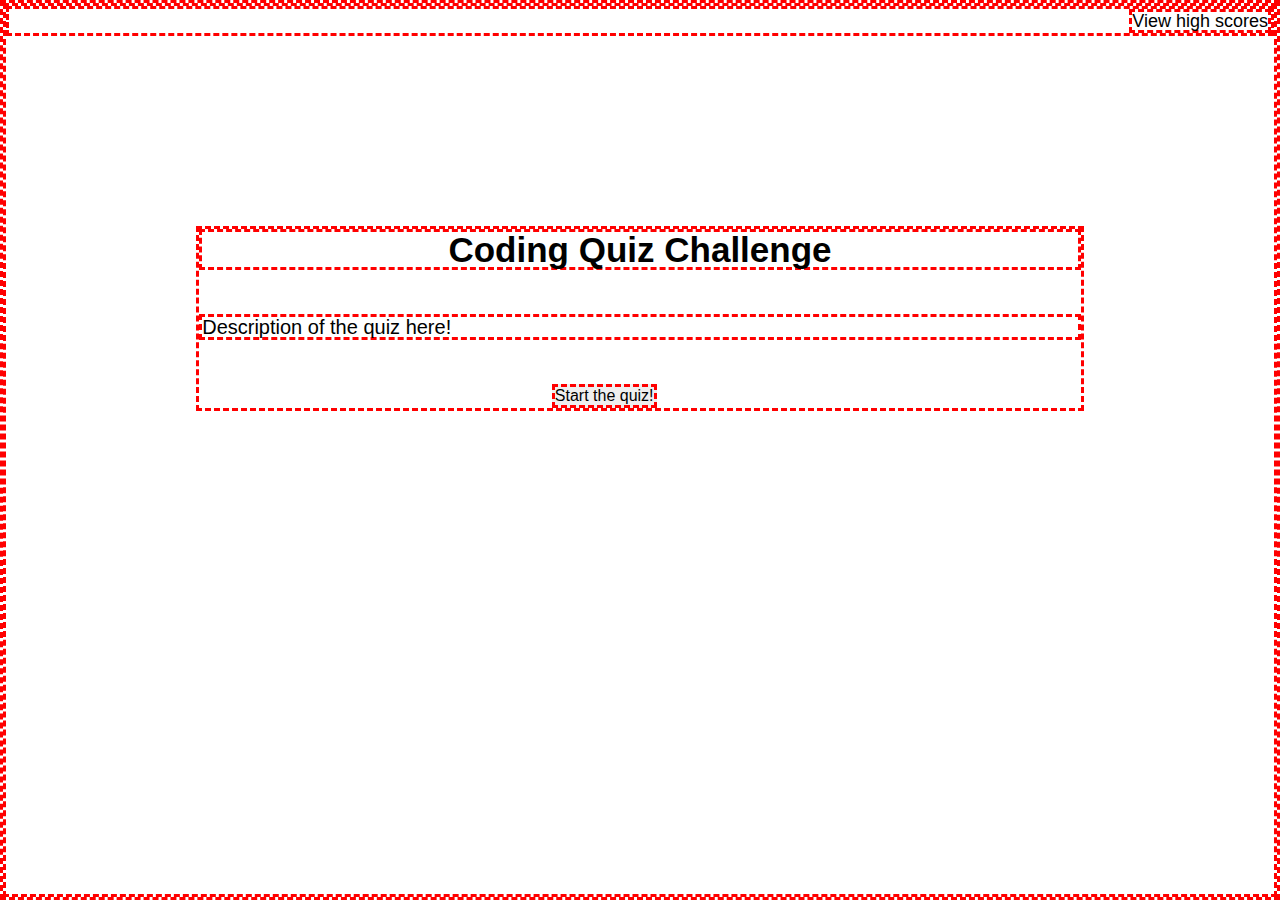
==== index.html @ 6d27bb3b "I set up the folder for the project. I then set up the HTML with links to the style sheets and JavaS" ====
<!DOCTYPE html>
<html lang="en">
<head>
    <meta charset="UTF-8">
    <meta http-equiv="X-UA-Compatible" content="IE=edge">
    <meta name="viewport" content="width=device-width, initial-scale=1.0">
    <title>Coding Quiz Challenge</title>
    <link rel="stylesheet" href="./assets/CSS/reset.css"/>
    <link rel="stylesheet" href="./assets/CSS/style.css"/>
</head>
<body>

<header>
<p>View high scores</p>
</header>

<div class="quiz-block">
    <h1>Coding Quiz Challenge</h1>
    <p>Description of the quiz here!</p>
    <button>Start the quiz!</button>
</div>

<script src="./assets/JavaScript/script.js"></script>
</body>
</html>
---- assets/CSS/style.css ----
* {
    border: dashed red;
}

header {
    font-size: 18px;
    display: flex;
    flex-wrap: wrap;
    justify-content: right;
}

.quiz-block {
    margin: 15%;
}

.quiz-block button {
    display: flex;
    flex-wrap: wrap;
    margin-left: 40%;
    margin-top: 5%;
}

.quiz-block h1 {
    display: flex;
    flex-wrap: wrap;
    justify-content: center;
    margin-bottom: 5%;
    font-size: 35px;
}

.quiz-block p {
    font-size: 20px;
}
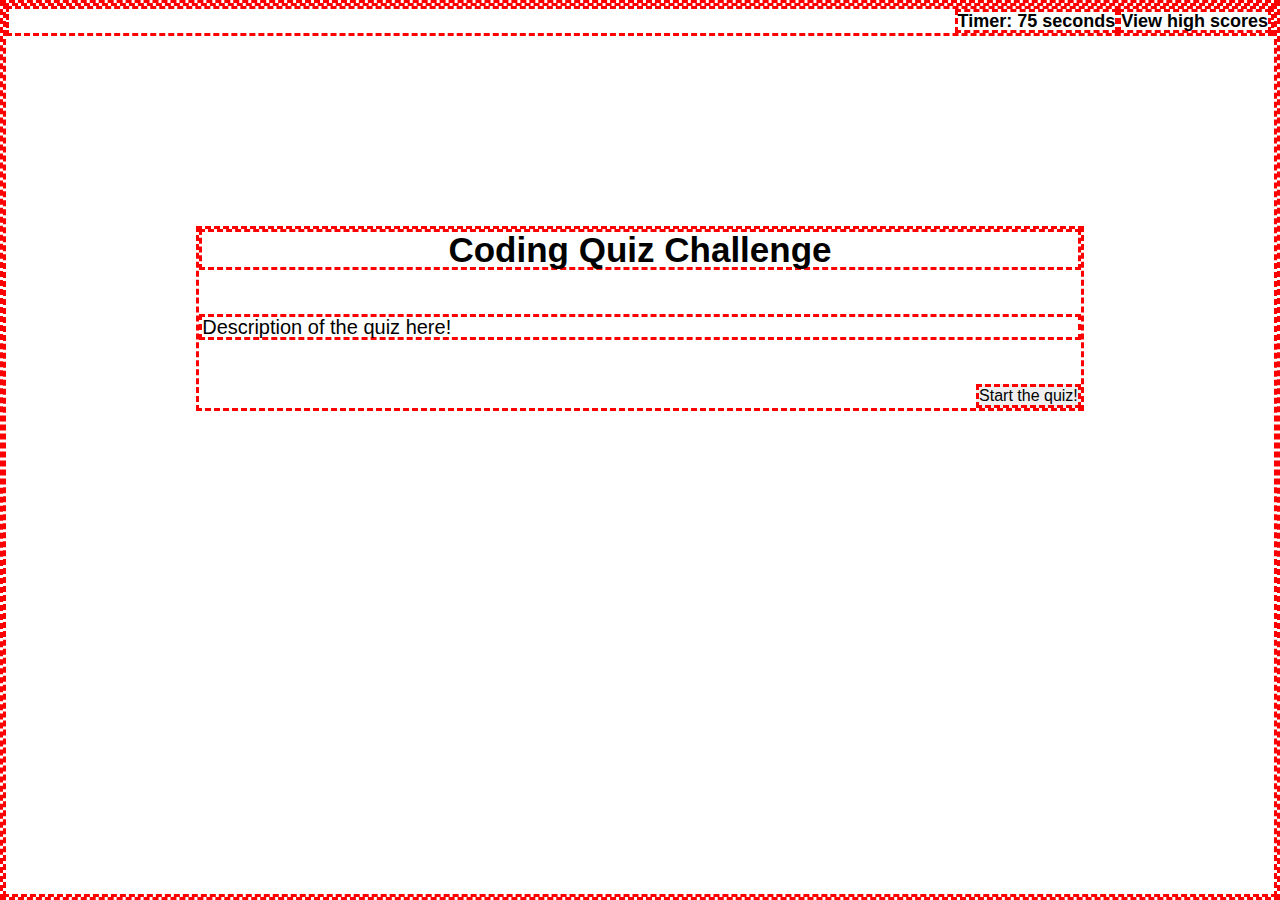
==== commit daafd252: "I created the timer by first adding an empty h2 on HTML that is then populated via JS. I then added " ====
--- a/index.html
+++ b/index.html
@@ -11,13 +11,14 @@
 <body>
 
 <header>
-<p>View high scores</p>
+<h2 id="counter">Timer: </h2>
+<h2>View high scores</h2>
 </header>
 
 <div class="quiz-block">
     <h1>Coding Quiz Challenge</h1>
     <p>Description of the quiz here!</p>
-    <button>Start the quiz!</button>
+    <button class="start-button">Start the quiz!</button>
 </div>
 
 <script src="./assets/JavaScript/script.js"></script>
--- a/assets/CSS/style.css
+++ b/assets/CSS/style.css
@@ -16,7 +16,7 @@
 .quiz-block button {
     display: flex;
     flex-wrap: wrap;
-    margin-left: 40%;
+    margin-left: auto;
     margin-top: 5%;
 }
 
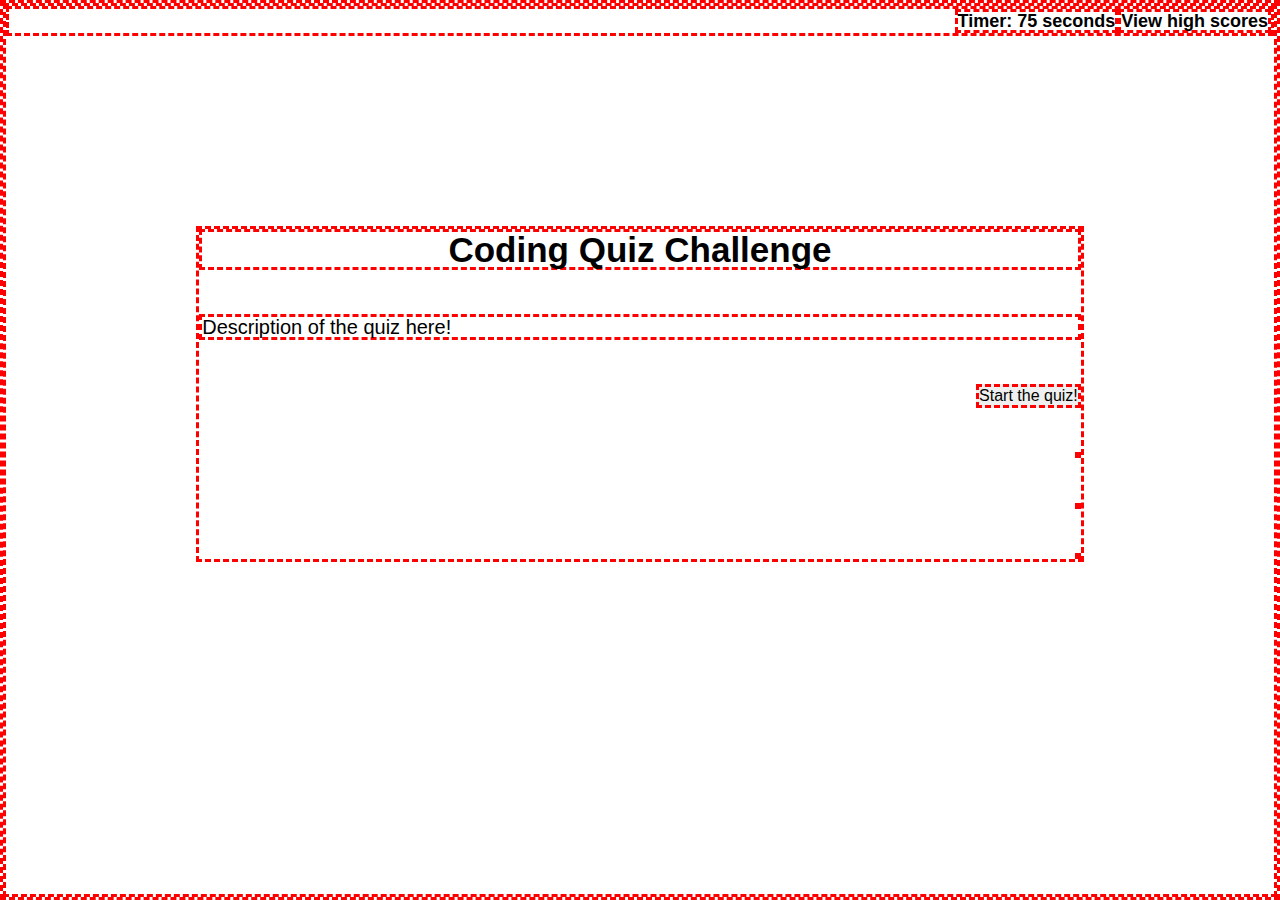
==== commit ad0d755f: "Created the first question and attempted to get the quiz to populate the first question and the answ" ====
--- a/index.html
+++ b/index.html
@@ -11,14 +11,17 @@
 <body>
 
 <header>
-<h2 id="counter">Timer: </h2>
+<h2 id="counter"></h2>
 <h2>View high scores</h2>
 </header>
 
 <div class="quiz-block">
     <h1>Coding Quiz Challenge</h1>
-    <p>Description of the quiz here!</p>
-    <button class="start-button">Start the quiz!</button>
+    <p class="question">Description of the quiz here!</p>
+    <button class="button-one">Start the quiz!</button>
+    <button class="button-two"></button>
+    <button class="button-three"></button>
+    <button class="button-four"></button>
 </div>
 
 <script src="./assets/JavaScript/script.js"></script>
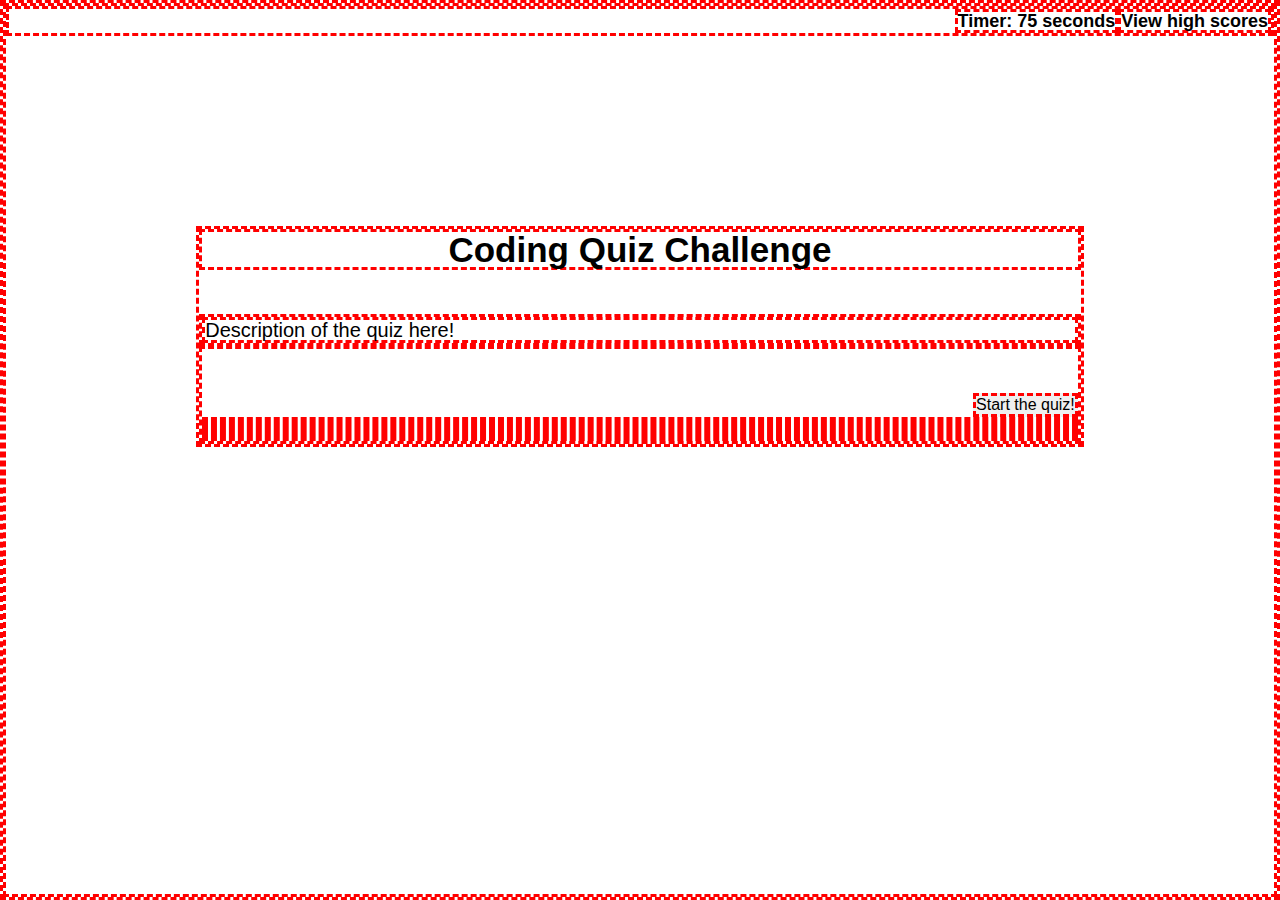
==== commit efb3222b: "I put the questions into an array that can populate the fields more efficiently than changing the te" ====
--- a/index.html
+++ b/index.html
@@ -17,11 +17,16 @@
 
 <div class="quiz-block">
     <h1>Coding Quiz Challenge</h1>
-    <p class="question">Description of the quiz here!</p>
-    <button class="button-one">Start the quiz!</button>
-    <button class="button-two"></button>
-    <button class="button-three"></button>
-    <button class="button-four"></button>
+    <div id = "questions">
+        <p class="question">Description of the quiz here!</p>
+    </div>
+    <div id = "answers">
+        <button class="start-button">Start the quiz!</button>
+        <div class="choice" id="A" onclick="checkAnswer('A')"></div>
+        <div class="choice" id="B" onclick="checkAnswer('B')"></div>
+        <div class="choice" id="C" onclick="checkAnswer('C')"></div>
+        <div class="choice" id="D" onclick="checkAnswer('D')"></div>
+    </div>
 </div>
 
 <script src="./assets/JavaScript/script.js"></script>
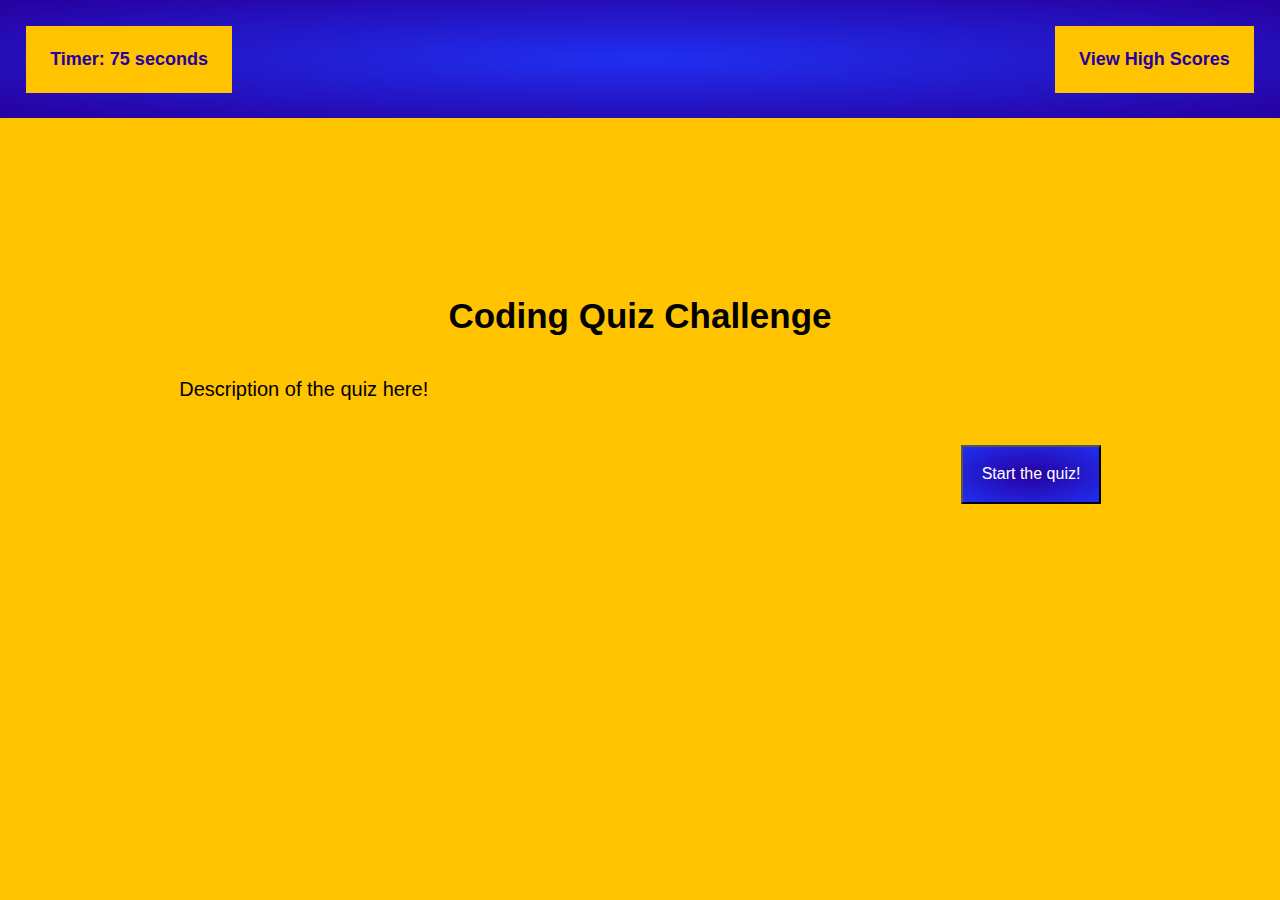
==== commit 5d964f43: "I began styling the quiz on CSS to give some background color and look to the main page of the quiz." ====
--- a/index.html
+++ b/index.html
@@ -12,11 +12,11 @@
 
 <header>
 <h2 id="counter"></h2>
-<h2>View high scores</h2>
+<h2 id = "view-scores">View High Scores</h2>
 </header>
 
 <div class="quiz-block">
-    <h1>Coding Quiz Challenge</h1>
+    <h1 id="title">Coding Quiz Challenge</h1>
     <div id = "questions">
         <p class="question">Description of the quiz here!</p>
     </div>
--- a/assets/CSS/style.css
+++ b/assets/CSS/style.css
@@ -1,18 +1,31 @@
 * {
-    border: dashed red;
+    background-color: #FFC300;
 }
-
 header {
     font-size: 18px;
     display: flex;
     flex-wrap: wrap;
-    justify-content: right;
+    justify-content: space-between;
+    background-image: radial-gradient(#202FF1, #27009F);
+    color: white;
+    padding: 2%;
+}
+
+h2 {
+    padding: 2%;
+    color: #27009F; 
 }
 
 .quiz-block {
-    margin: 15%;
+    margin: 12%;
+    padding: 2%;
 }
 
+button {
+    padding: 2%;
+    background-image: radial-gradient(#27009F, #202FF1);
+    color: white;
+}
 .quiz-block button {
     display: flex;
     flex-wrap: wrap;
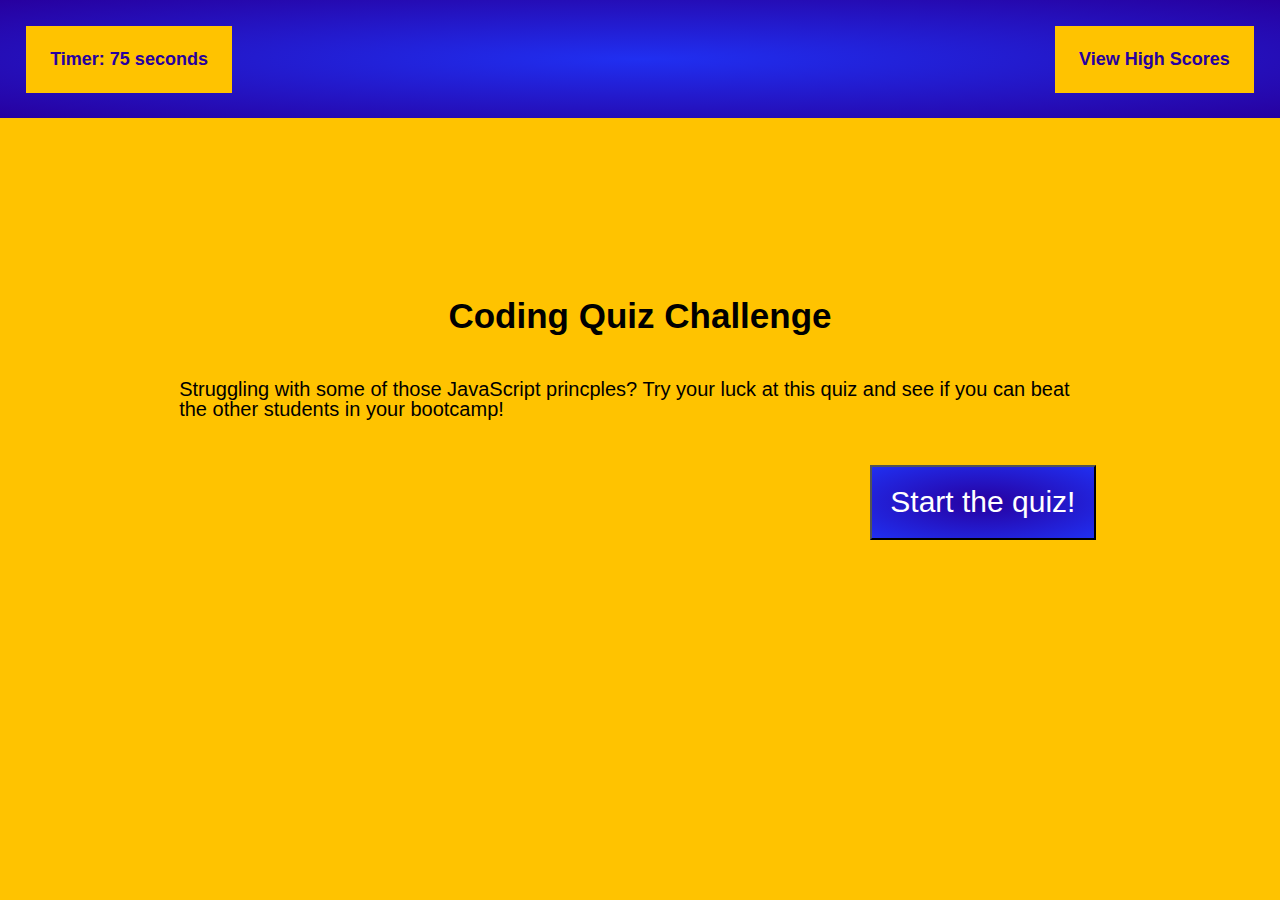
==== commit bf145e07: "I finally added the new HTML to the repository on GitHub (I had forgotten to previously). I have sty" ====
--- a/index.html
+++ b/index.html
@@ -18,7 +18,7 @@
 <div class="quiz-block">
     <h1 id="title">Coding Quiz Challenge</h1>
     <div id = "questions">
-        <p class="question">Description of the quiz here!</p>
+        <p class="question">Struggling with some of those JavaScript princples? Try your luck at this quiz and see if you can beat the other students in your bootcamp!</p>
     </div>
     <div id = "answers">
         <button class="start-button">Start the quiz!</button>
@@ -27,7 +27,7 @@
         <div class="choice" id="C" onclick="checkAnswer('C')"></div>
         <div class="choice" id="D" onclick="checkAnswer('D')"></div>
     </div>
-</div>
+
 
 <script src="./assets/JavaScript/script.js"></script>
 </body>
--- a/assets/CSS/style.css
+++ b/assets/CSS/style.css
@@ -25,7 +25,9 @@
     padding: 2%;
     background-image: radial-gradient(#27009F, #202FF1);
     color: white;
+    margin: 5px;
 }
+
 .quiz-block button {
     display: flex;
     flex-wrap: wrap;
@@ -43,4 +45,25 @@
 
 .quiz-block p {
     font-size: 20px;
+}
+
+/* Scoreboard Styling */
+#scoreboard {
+    color:  #202FF1;
+    font-size: 20px;
+    font-family: Impact, Haettenschweiler, 'Arial Narrow Bold', sans-serif;
+    border: solid 5px;
+    background-image: radial-gradient(rgb(190, 176, 176), white);
+}
+
+li {
+    padding: 5px;
+    margin: 5px;
+}
+
+/* h3 for correct/incorrect message */
+h3 {
+    font-family: arial;
+    font-size: 30 px;
+    
 }